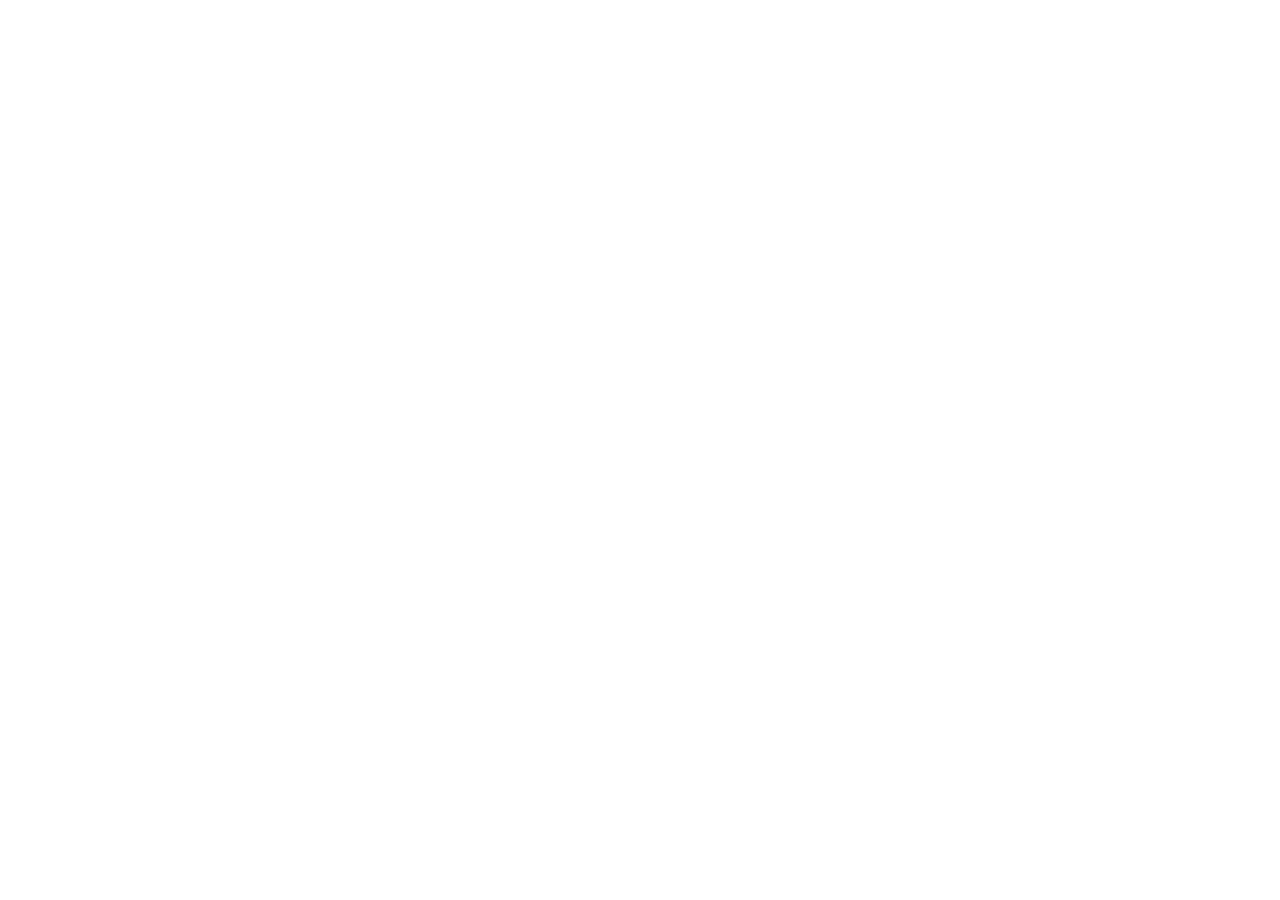
==== about-me.html @ baa6f134 "add more web pages including, about me page , project page, skills page, and contact page." ====
<!doctype html>
<html lang="en">
  <head>
    <meta charset="UTF-8" />
    <meta name="viewport" content="width=device-width, initial-scale=1.0" />
    <title>About Me</title>
  </head>
  <body></body>
</html>
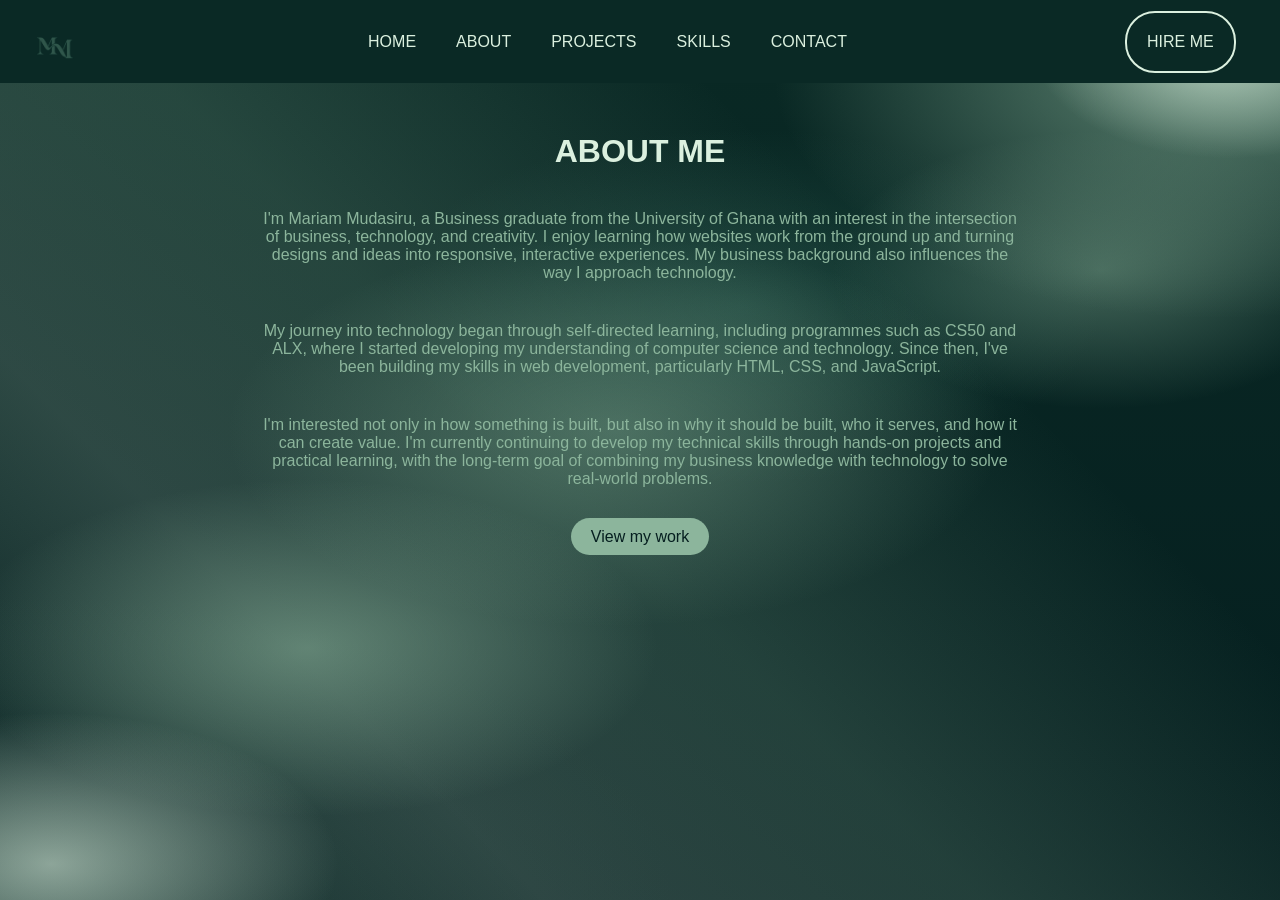
==== commit 60a1374f: "add styles and final embellishments" ====
--- a/about-me.html
+++ b/about-me.html
@@ -4,6 +4,65 @@
     <meta charset="UTF-8" />
     <meta name="viewport" content="width=device-width, initial-scale=1.0" />
     <title>About Me</title>
+    <link rel="stylesheet" href="css/styles.css" />
+    <link rel="preconnect" href="https://fonts.googleapis.com" />
+    <link rel="preconnect" href="https://fonts.gstatic.com" crossorigin />
+    <link
+      href="https://fonts.googleapis.com/css2?family=Bricolage+Grotesque:opsz,wght@12..96,200..800&display=swap"
+      rel="stylesheet"
+    />
   </head>
-  <body></body>
+  <body>
+    <div class="container" id="home">
+      <nav class="nav">
+        <a href="#" class="logo-container">
+          <img class="top-logo" src="images/page-logo.png" alt="logo" />
+        </a>
+        <ul class="nav-list">
+          <li><a class="nav-item" href="index.html">HOME</a></li>
+          <li><a class="nav-item" href="about-me.html">ABOUT</a></li>
+          <li><a class="nav-item" href="projects.html">PROJECTS</a></li>
+          <li><a class="nav-item" href="skills.html">SKILLS</a></li>
+          <li><a class="nav-item" href="contact.html">CONTACT</a></li>
+        </ul>
+        <ul class="nav-list second-list">
+          <li>
+            <a
+              class="nav-item hire-me"
+              href="https://www.linkedin.com/in/mariam-mudasiru-a29824275/"
+              target="_blank"
+              >HIRE ME</a
+            >
+          </li>
+        </ul>
+      </nav>
+    </div>
+    <div id="about-me">
+      <h1>ABOUT ME</h1>
+      <p>
+        I'm Mariam Mudasiru, a Business graduate from the University of Ghana
+        with an interest in the intersection of business, technology, and
+        creativity. I enjoy learning how websites work from the ground up and
+        turning designs and ideas into responsive, interactive experiences. My
+        business background also influences the way I approach technology.
+      </p>
+      <p>
+        My journey into technology began through self-directed learning,
+        including programmes such as CS50 and ALX, where I started developing my
+        understanding of computer science and technology. Since then, I've been
+        building my skills in web development, particularly HTML, CSS, and
+        JavaScript.
+      </p>
+      <p>
+        I'm interested not only in how something is built, but also in why it
+        should be built, who it serves, and how it can create value. I'm
+        currently continuing to develop my technical skills through hands-on
+        projects and practical learning, with the long-term goal of combining my
+        business knowledge with technology to solve real-world problems.
+      </p>
+      <a href="https://github.com/MARIAMMUDASIRU" target="_blank"
+        >View my work</a
+      >
+    </div>
+  </body>
 </html>
--- a/css/styles.css
+++ b/css/styles.css
@@ -0,0 +1,561 @@
+/* CUSTOM PROPERTIES 
+---------------------------*/
+:root {
+  --color-green-700: hsl(124, 60%, 5%);
+  --color-green-600: hsl(182, 73%, 7%);
+  --color-green-500: hsl(171, 62%, 10%);
+  --color-green-400: hsl(170, 40%, 15%);
+  --color-green-300: hsl(167, 40%, 22%);
+  --color-green-200: hsl(143, 22%, 63%);
+  --color-green-100: hsl(131, 41%, 90%);
+  --color-black: #000000;
+}
+
+/* GLOBAL STYLES 
+---------------------------*/
+*,
+*::before,
+*::after {
+  box-sizing: border-box;
+}
+
+body {
+  width: 100%;
+  margin: 0;
+  font-size: 16px;
+  color: var(--color-green-100);
+  font-family: "Bricolage Grotesque", sans-serif;
+  background:
+    radial-gradient(
+      22% 18% at 96% 5%,
+      color-mix(in srgb, var(--color-green-100) 70%, transparent) 0%,
+      transparent 70%
+    ),
+    radial-gradient(
+      48% 38% at 95% 8%,
+      color-mix(in srgb, var(--color-green-200) 65%, transparent) 0%,
+      transparent 72%
+    ),
+    radial-gradient(
+      30% 22% at 86% 30%,
+      color-mix(in srgb, var(--color-green-200) 45%, transparent) 0%,
+      transparent 70%
+    ),
+    radial-gradient(
+      32% 24% at 4% 96%,
+      color-mix(in srgb, var(--color-green-100) 60%, transparent) 0%,
+      transparent 70%
+    ),
+    radial-gradient(
+      38% 26% at 24% 72%,
+      color-mix(in srgb, var(--color-green-200) 55%, transparent) 0%,
+      transparent 72%
+    ),
+    radial-gradient(
+      42% 30% at 48% 48%,
+      color-mix(in srgb, var(--color-green-200) 40%, transparent) 0%,
+      transparent 72%
+    ),
+    linear-gradient(
+      225deg,
+      transparent 30%,
+      color-mix(in srgb, var(--color-green-200) 22%, transparent) 55%,
+      color-mix(in srgb, var(--color-green-100) 18%, transparent) 75%,
+      transparent 100%
+    ),
+    radial-gradient(
+      40% 28% at 58% 34%,
+      color-mix(in srgb, var(--color-green-300) 70%, transparent) 0%,
+      transparent 70%
+    ),
+    radial-gradient(
+      70% 45% at 0% 100%,
+      color-mix(in srgb, var(--color-green-400) 80%, transparent) 0%,
+      transparent 75%
+    ),
+    linear-gradient(
+      180deg,
+      var(--color-green-500) 0%,
+      var(--color-green-600) 100%
+    );
+  background-attachment: fixed;
+}
+
+.nav {
+  width: 100%;
+  background-color: var(--color-green-500);
+  padding: 0 15px;
+  display: flex;
+  justify-content: space-between;
+  align-items: center;
+  position: relative;
+}
+
+.logo-container {
+  display: flex;
+  align-items: center;
+}
+
+.top-logo {
+  width: 70px;
+  margin-top: 13px;
+  margin-left: 5px;
+}
+
+.nav-list {
+  font-size: 16px;
+  font-weight: 400;
+  list-style-type: none;
+  margin: 0;
+  padding: 0;
+}
+
+.nav-list a {
+  color: var(--color-green-100);
+  padding: 20px;
+  display: inline-block;
+  text-decoration: none;
+}
+
+.second-list {
+  width: 120px;
+  margin-right: 20px;
+  color: var(--color-green-600);
+}
+
+.hire-me {
+  border-radius: 30px;
+  border: 2px solid var(--color-green-100);
+}
+
+.hire-me:hover,
+.hire-me:focus {
+  opacity: 0.75;
+}
+
+.profile-image {
+  width: 40%;
+  border-radius: 100%;
+  margin-top: 30px;
+}
+
+a {
+  color: var(--color-green-700);
+  text-decoration: none;
+}
+
+a:hover,
+a:focus {
+  opacity: 0.75;
+}
+
+#about p {
+  margin-bottom: 50px;
+}
+
+#about a {
+  color: var(--color-green-200);
+  border: 2px solid var(--color-green-200);
+  padding: 10px 15px;
+  margin: 100px 0;
+  border-radius: 20px;
+}
+
+p {
+  color: var(--color-black);
+}
+
+img {
+  width: 70%;
+  border-radius: 15px;
+  margin-bottom: 0;
+}
+
+#projects h2 {
+  margin: 50px 0 0 0;
+}
+
+#projects p {
+  margin-top: 5px;
+  margin-bottom: 50px;
+}
+
+#projects a {
+  margin-bottom: 25px;
+  border: 2px solid var(--color-green-200);
+  color: var(--color-green-600);
+  padding: 10px 20px;
+  border-radius: 20px;
+  background-color: var(--color-green-200);
+}
+
+h3 {
+  color: var(--color-green-600);
+}
+
+.main-page-container {
+  width: 80%;
+  margin: 0 auto;
+  justify-content: center;
+  text-align: center;
+}
+
+.main-page-container p {
+  color: var(--color-green-200);
+}
+
+.projects-container {
+  margin-top: 70px;
+}
+
+.project-title a {
+  color: var(--color-green-300);
+  border: 5px solid var(--color-green-300);
+  padding: 3px 20px;
+  border-radius: 20px;
+}
+
+.project {
+  margin-top: 70px;
+}
+
+.project-title {
+  background-color: var(--color-green-200);
+  width: 70%;
+  margin: 0 auto;
+  margin-top: -23px;
+  margin-bottom: 30px;
+  padding: 10px 0;
+  border-bottom-left-radius: 10px;
+  border-bottom-right-radius: 10px;
+  width: 100%;
+  /* aspect-ratio: 20 / 6; */
+  /* object-fit: cover; */
+  /* object-position: top; */
+}
+
+.projects-container img {
+  border-bottom-left-radius: 0;
+  border-bottom-right-radius: 0;
+}
+
+.project-item {
+  transition:
+    transform 0.3s ease,
+    box-shadow 0.3s ease;
+}
+
+.project-item > a:hover img,
+.project-item > a:focus img {
+  transform: translateY(-6px);
+}
+
+.project-item > a {
+  display: block;
+}
+
+.project-item img {
+  display: block;
+  width: 100%;
+  aspect-ratio: 16 / 10;
+  object-fit: cover;
+  object-position: top;
+}
+
+.skills-container img {
+  width: 95px;
+  height: 48px;
+  object-fit: contain;
+}
+
+.skills {
+  margin-top: 50px;
+  text-align: center;
+  padding: 60px 20px 20px;
+  background-color: var(--color-green-600);
+  border-radius: 10px 10px 0 0;
+}
+
+.skills h2 {
+  color: var(--color-green-100);
+  font-size: 20px;
+  margin: 0;
+}
+
+.skills-container {
+  display: grid;
+  grid-template-columns: repeat(2, 1fr);
+  gap: 24px;
+  max-width: 1000px;
+  margin: 0 auto;
+  padding: 40px 20px 60px;
+  background-color: var(--color-green-600);
+  margin-bottom: 50px;
+  border-radius: 0 0 10px 10px;
+}
+
+.skills-container h3 {
+  color: var(--color-green-100);
+  font-weight: 500;
+  margin: 0;
+  text-align: center;
+}
+
+.languages {
+  background-color: var(--color-green-400);
+  border-radius: 16px;
+  padding: 24px 12px;
+  display: flex;
+  flex-direction: column;
+  align-items: center;
+  justify-content: center;
+  gap: 14px;
+  transition:
+    transform 0.2s ease,
+    background-color 0.2s ease;
+}
+
+.languages:hover {
+  transform: translateY(-4px);
+  background-color: var(--color-green-00);
+}
+
+#contact {
+  margin-top: 50px;
+}
+
+footer {
+  background-color: var(--color-green-600);
+  padding: 10px 15px;
+  color: var();
+  padding: 35px 0;
+  margin: 0 auto;
+  text-align: center;
+  margin-top: 100px;
+}
+
+footer p {
+  color: var(--color-green-200);
+}
+
+.bottom-logo {
+  width: 70px;
+  margin-top: 13px;
+  margin-left: 5px;
+}
+
+footer img {
+  width: 5%;
+}
+
+#about-me {
+  margin: 0 auto;
+  text-align: center;
+  width: 60%;
+}
+
+#about-me a {
+  color: var(--color-green-600);
+  background-color: var(--color-green-200);
+  padding: 10px 20px;
+  border-radius: 20px;
+}
+
+#about-me h1 {
+  margin-top: 50px;
+}
+
+#about-me p {
+  margin: 40px 0;
+  color: var(--color-green-200);
+}
+
+.project-page {
+  margin: 0 auto;
+  text-align: center;
+  width: 80%;
+}
+
+#skill-page {
+  width: 65%;
+  margin: 0 auto;
+}
+
+#skill-page h2 {
+  font-size: 35px;
+}
+
+#contact-page {
+  margin: 0 auto;
+  text-align: center;
+}
+
+#contact-page h1 {
+  font-size: 40px;
+}
+
+#contact-page img {
+  width: 50px;
+}
+
+.media {
+  font-size: 18px;
+  color: var(--color-green-200);
+}
+
+#name,
+#email,
+#message {
+  padding: 15px 40px;
+  border-radius: 30px;
+  border: 5px solid var(--color-green-300);
+}
+
+#message {
+  margin-bottom: 40px;
+}
+
+.reference {
+  margin: 0 auto;
+  display: flex;
+  justify-content: center;
+  padding: 20px 0;
+}
+
+.reference a {
+  color: var(--color-green-300);
+}
+
+.reference img {
+  margin-bottom: -5px;
+}
+
+@media (min-width: 700px) {
+  .nav-list {
+    display: flex;
+    align-items: center;
+  }
+
+  header {
+    display: flex;
+    align-items: center;
+    justify-content: space-between;
+    gap: 40px;
+  }
+
+  #about {
+    flex: 1;
+    text-align: left;
+  }
+
+  .profile-image-container {
+    order: 2;
+    flex: 0 0 35%;
+    display: flex;
+    justify-content: center;
+  }
+
+  .profile-image {
+    width: 100%;
+    max-width: 350px;
+    margin-top: 0;
+  }
+
+  .projects-container {
+    display: grid;
+    grid-template-columns: repeat(2, 1fr);
+    gap: 30px;
+    max-width: 900px;
+    margin: 70px auto 0;
+  }
+
+  .projects-container img,
+  .project-title {
+    width: 100%;
+  }
+
+  .skills-container {
+    grid-template-columns: repeat(2, 1fr);
+  }
+}
+
+@media (min-width: 900px) {
+  .nav-list {
+    display: flex;
+    align-items: center;
+  }
+
+  #about {
+    width: 70%;
+    margin: 0 auto;
+  }
+
+  .main-page-container {
+    width: 65%;
+  }
+
+  .projects-container {
+    display: grid;
+    grid-template-columns: repeat(3, 1fr);
+    gap: 30px;
+    max-width: 1100px;
+    margin: 70px auto 0;
+  }
+
+  .projects-container img,
+  .project-title {
+    width: 100%;
+  }
+
+  .skills-container {
+    grid-template-columns: repeat(4, 1fr);
+  }
+
+  footer {
+    display: grid;
+    grid-template-columns: 1fr auto 1fr;
+    align-items: center;
+    padding: 35px 40px;
+  }
+
+  .bottom-logo {
+    justify-self: start;
+    margin: 0;
+  }
+
+  .info {
+    justify-self: center;
+    text-align: left;
+  }
+
+  .info div {
+    display: flex;
+    align-items: center;
+    gap: 10px;
+  }
+
+  .info p {
+    margin: 8px 0;
+  }
+
+  .socials {
+    justify-self: end;
+    display: flex;
+    gap: 16px;
+  }
+
+  footer img {
+    width: 24px;
+  }
+
+  #contact-page img {
+    width: 70px;
+  }
+
+  #name,
+  #email,
+  #message {
+    padding: 15px 60px;
+    border-radius: 30px;
+  }
+}
